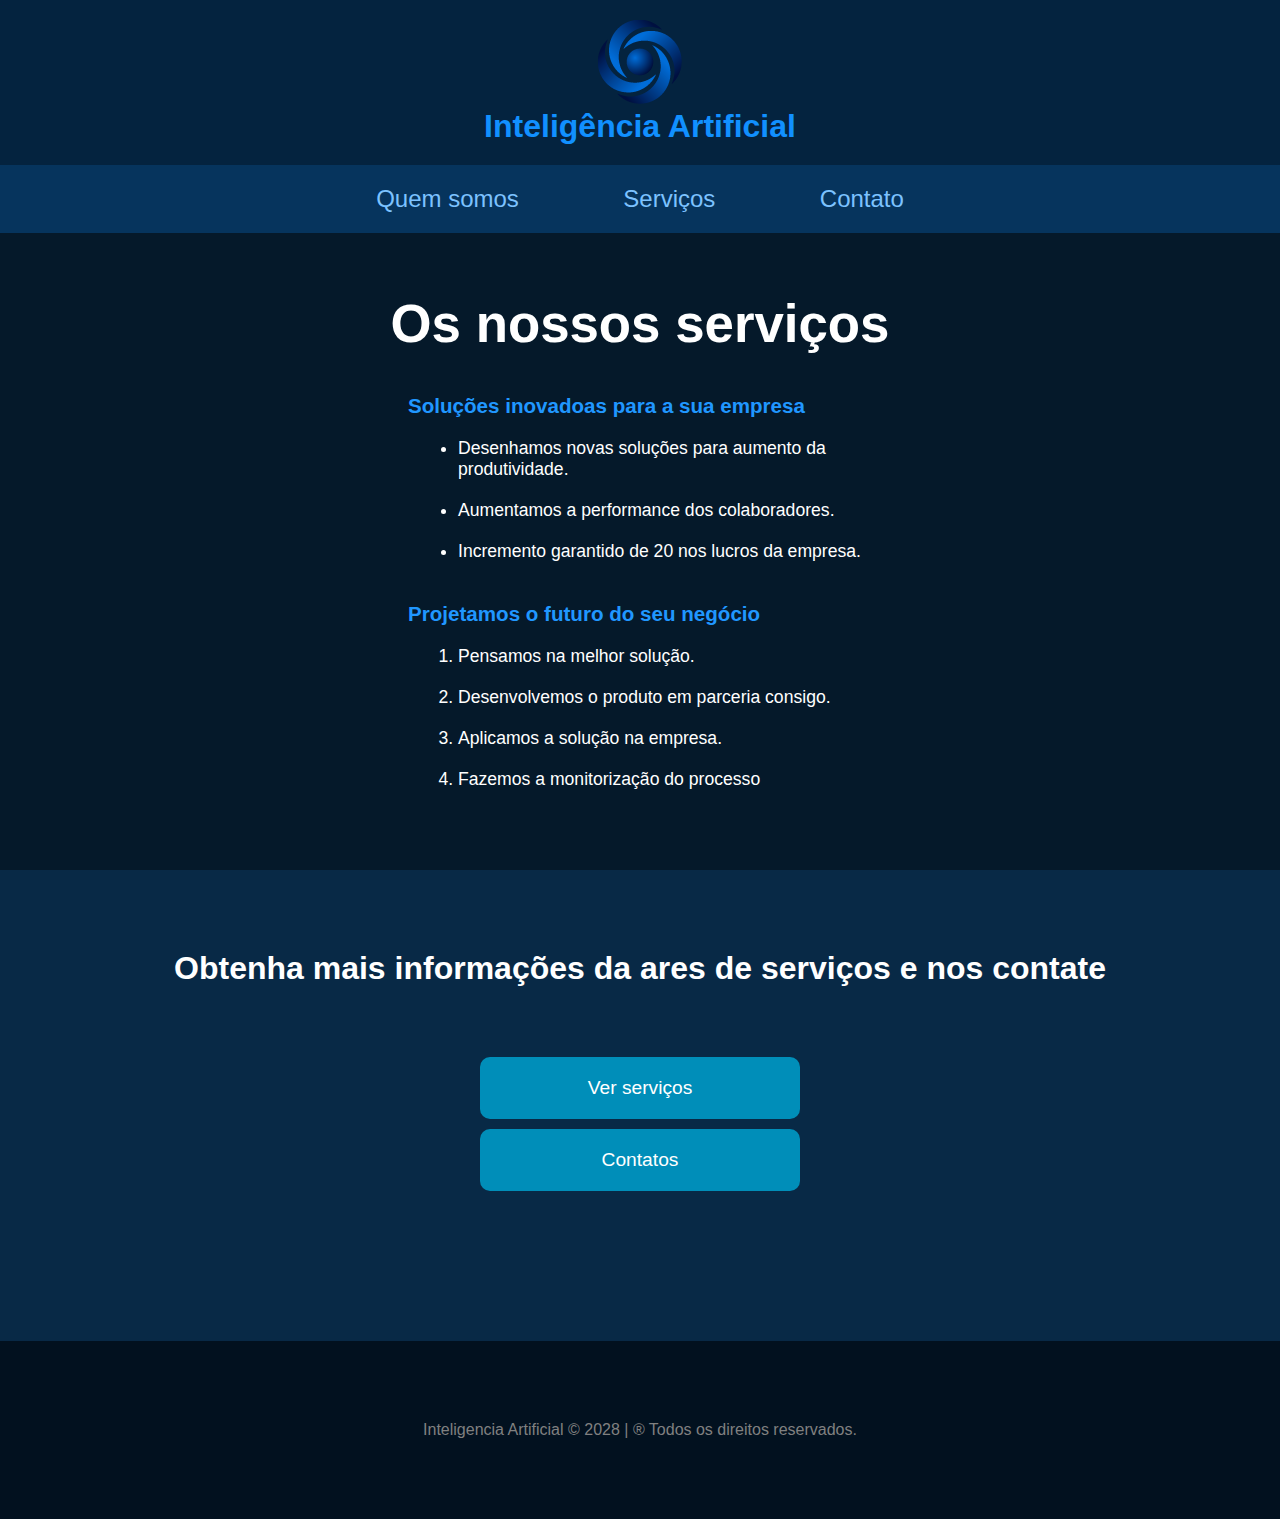
==== Ex final do módulo/original/servicos.html @ 627f7e6c "210225-1" ====
<!DOCTYPE html>
<html lang="pt">

<head>
    <meta charset="UTF-8">
    <meta http-equiv="X-UA-Compatible" content="IE=edge">
    <meta name="viewport" content="width=device-width, initial-scale=1.0">
    <link rel="stylesheet" href="assets/css/style.css">
    <!-- Link de estilização da página -->
    <title>Inteligência Artificial</title>

    <!-- Favicon -->
     <link rel="shortcut icon" href="assets/images/logo_empresa.png" type="image/png">

</head>

<body>
    <!-- Cabeçalho -->
     <header class="container-cabecalho">
        <a href="index.html">
            <img src="assets/images/logo_empresa.png" alt="Logo da empresa" title="Inteligença Artificial">
        </a>
        <h3>Inteligência Artificial</h3>
     </header>
     <!-- Navegação -->
      <nav class="container-navegacao">

        <a href="index.html">Quem somos</a>
        <a href="servicos.html">Serviços</a>
        <a href="contatos.html">Contato</a>

      </nav>

      <!-- Serviços -->
        <section class="container-servicos">

            <h1 class="text-center">Os nossos serviços</h1>

            <article>
                <h3>Soluções inovadoas para a sua empresa</h3>

                <ul>
                    <li>Desenhamos novas soluções para aumento da produtividade.</li>
                    <li>Aumentamos a performance dos colaboradores.</li>
                    <li>Incremento garantido de 20 nos lucros da empresa.</li>
                </ul>
            </article>

            <article>
                <h3>Projetamos o futuro do seu negócio</h3>
                <ol>
                    <li>Pensamos na melhor solução.</li>
                    <li>Desenvolvemos o produto em parceria consigo.</li>
                    <li>Aplicamos a solução na empresa.</li>
                    <li>Fazemos a monitorização do processo</li>
                </ol>
            </article>
        </section>

       <!-- Serviços ou Contatos -->
       <section class="container-servico-contatos">
        <h1>Obtenha mais informações da ares de serviços e nos contate</h1>

        <div class="botoes-servico-contatos">
            <a href="serviços.html"">Ver serviços</a>
            <a href="contatos.html"">Contatos</a>
        </div>
       </section>

         <!-- Rodapé -->
       <footer>
        Inteligencia Artificial &copy; 2028 | &reg; Todos os direitos reservados.
       </footer>
</body>

</html>
---- Ex final do módulo/original/assets/css/style.css ----
/*Estilização da página*/
*
{
    margin: 0;
    padding: 0;
}

body
{
    font-family: Arial, Helvetica, sans-serif;
    color: white;
}

/*--------------------------------------------------------------*/
                        /*Classes gerais*/
.text-center
{
    text-align: center;
}

.margin-top
{
    margin-top: 40px;
}

/*--------------------------------------------------------------*/

.container-cabecalho
{
    text-align: center;
    padding: 20px;
    background-color: #04233f;
}

.container-cabecalho h3
{
    font-weight: 600;
    font-size: 2em;
    color: #1190ff;
}

/*--------------------------------------------------------------*/

.container-navegacao
{
    text-align: center;
    padding: 20px;
    background-color: #06345d;
}

.container-navegacao a
{
    font-size: 1.5em;
    margin: 0px 50px;
    text-decoration: none;
    color: #7cc2ff;
}

.container-navegacao a:hover
{
    color: #1190ff;
}

/*--------------------------------------------------------------*/

.container-quem-somos
{
    background-color: #05192a;
    overflow: auto;
}

.container-quem-somos .servico
{
    float: center;
    margin: 60px auto;
    background-color: #061f35;
    width: 50%;
    padding: 50px;
    border-radius: 10px;
    text-align: center;
}

.container-quem-somos .servico .icone
{
    margin-bottom: 10px;
}

.container-quem-somos .servico-texto
{
    font-family: 'Courier New', Courier, monospace;
    margin-top: 20px;
    font-size: 1.2em;
    color: #81c4ff;
}

.container-quem-somos .servico-texto-realce
{
    color: white;
    font-weight: bold;
}

/*--------------------------------------------------------------*/

.container-servico-contatos
{
    background-color: #082946;
    padding: 80px;
    text-align: center;
}

.container-servico-contatos .botoes-servico-contatos
{
    padding: 60px;
    text-align: center;
}

.botoes-servico-contatos a
{
    display: block;
    max-width: 200px;
    text-decoration: none;
    font-size: 1.2em;
    background-color: #008eb9;
    color: white;
    padding: 20px 60px;
    margin: 10px auto;
    border-radius: 10px;
}

.botoes-servico-contatos a:hover
{
    background-color: white;
    color: black;
}

/*--------------------------------------------------------------*/

.container-servicos
{
    background-color: #05192a;
    font-size: 1.1em;
    padding: 60px;
    overflow: auto;
}

.container-servicos h1
{
    font-size: 3em;
    color: white;
    margin-bottom: 20px;
}

.container-servicos h3
{
    color: #2097ff;
    padding: 20px 0;
}

.container-servicos article
{
    width: 40%;
    margin: auto;
    float: center;
}

.container-servicos li
{
    margin-bottom: 20px;
    margin-left: 50px;
    color: white;
}

/*--------------------------------------------------------------*/

footer
{
    text-align: center;
    padding: 80px;
    background-color: #02111f;
    color: grey;
}

/*--------------------------------------------------------------*/
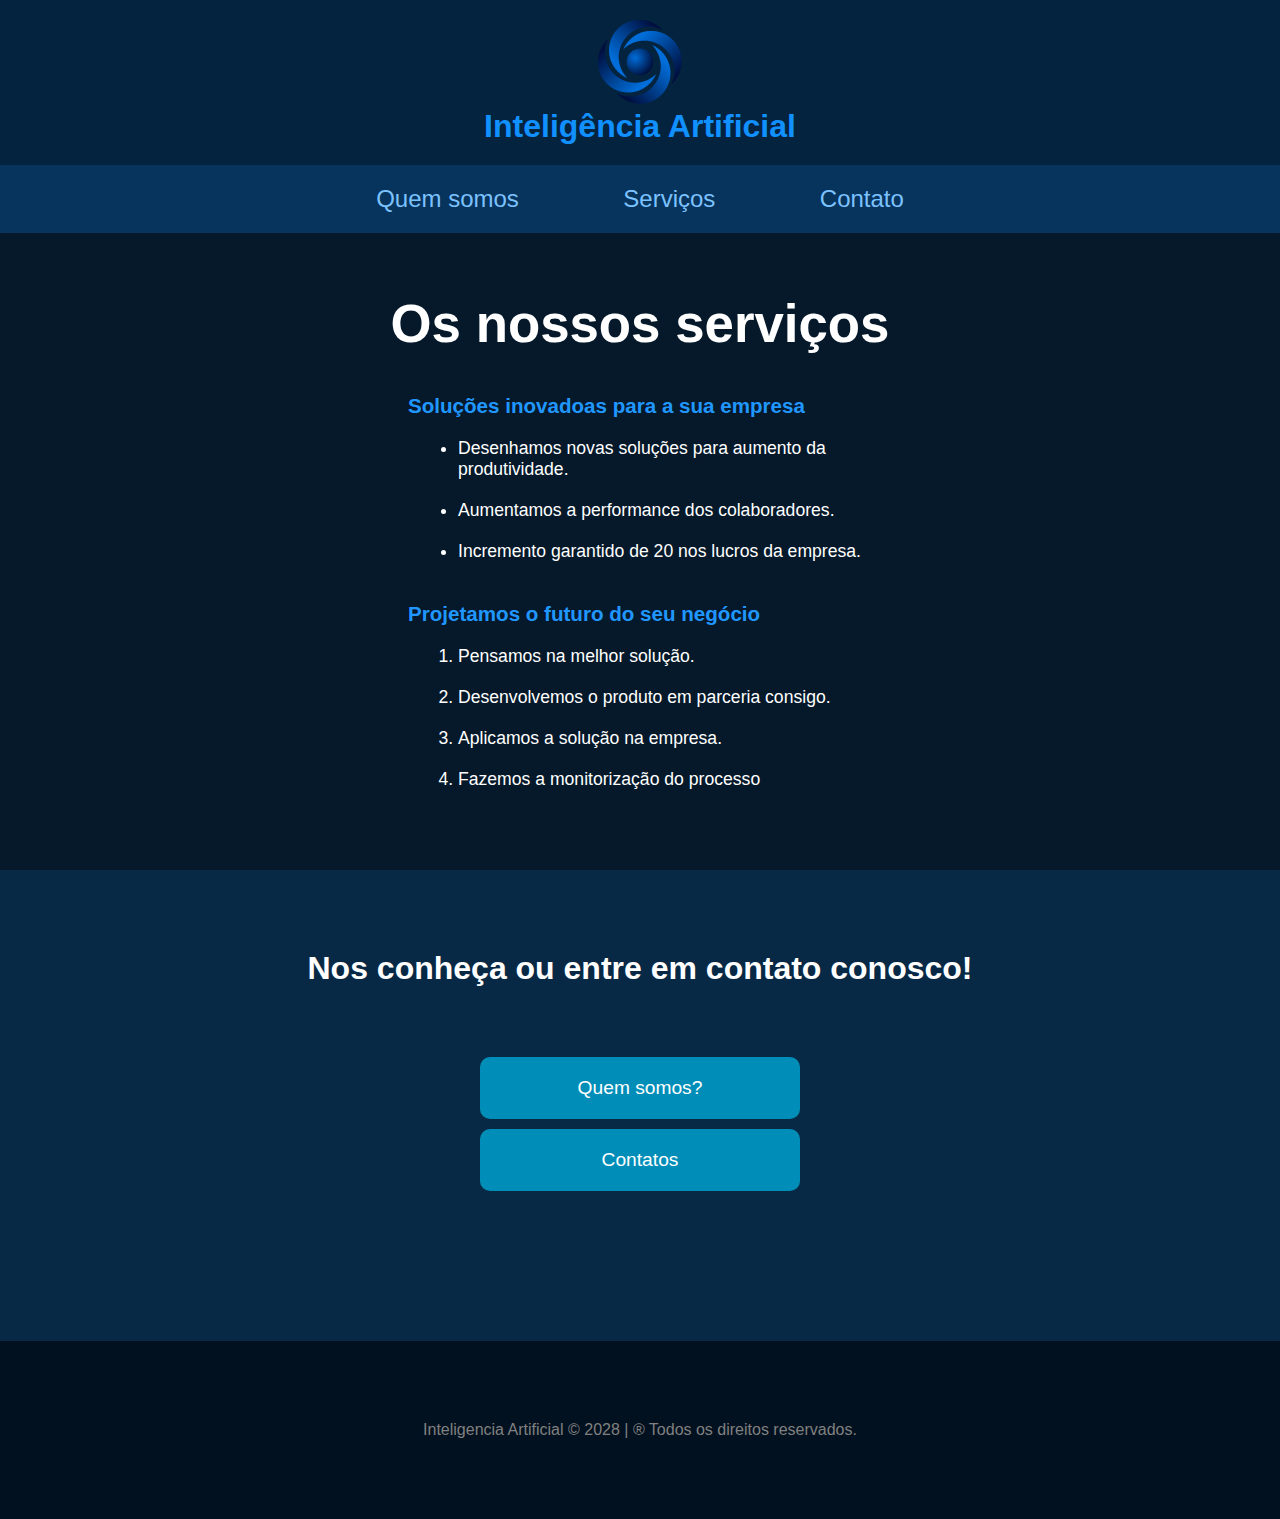
==== commit 33d42a15: "210225-2" ====
--- a/Ex final do módulo/original/servicos.html
+++ b/Ex final do módulo/original/servicos.html
@@ -59,10 +59,10 @@
 
        <!-- Serviços ou Contatos -->
        <section class="container-servico-contatos">
-        <h1>Obtenha mais informações da ares de serviços e nos contate</h1>
+        <h1>Nos conheça ou entre em contato conosco!</h1>
 
         <div class="botoes-servico-contatos">
-            <a href="serviços.html"">Ver serviços</a>
+            <a href="index.html">Quem somos?</a>
             <a href="contatos.html"">Contatos</a>
         </div>
        </section>
--- a/Ex final do módulo/original/assets/css/style.css
+++ b/Ex final do módulo/original/assets/css/style.css
@@ -171,6 +171,43 @@
 }
 
 /*--------------------------------------------------------------*/
+.container-contatos
+{
+    background-color: #05192a;
+    padding: 80px;
+}
+
+.container-contatos h1
+{
+    font-size: 3em;
+    color: white;
+    margin-bottom: 20px;
+}
+
+.container-contatos h3
+{
+    font-size: 1.5em;
+    font-weight: 100;
+    width: 40%;
+    margin: auto;
+    color: white;
+    margin-bottom: 20px;
+    border: 1px solid #105088;
+    background-color: #08253f;
+    border-radius: 10px;
+    padding: 20px;
+}
+
+.container-contatos .contatos
+{
+    display: block;
+    font-size: 2em;
+    text-decoration: none;
+    color: #00a2ff;
+    margin-bottom: 20px;
+}
+
+/*--------------------------------------------------------------*/
 
 footer
 {
